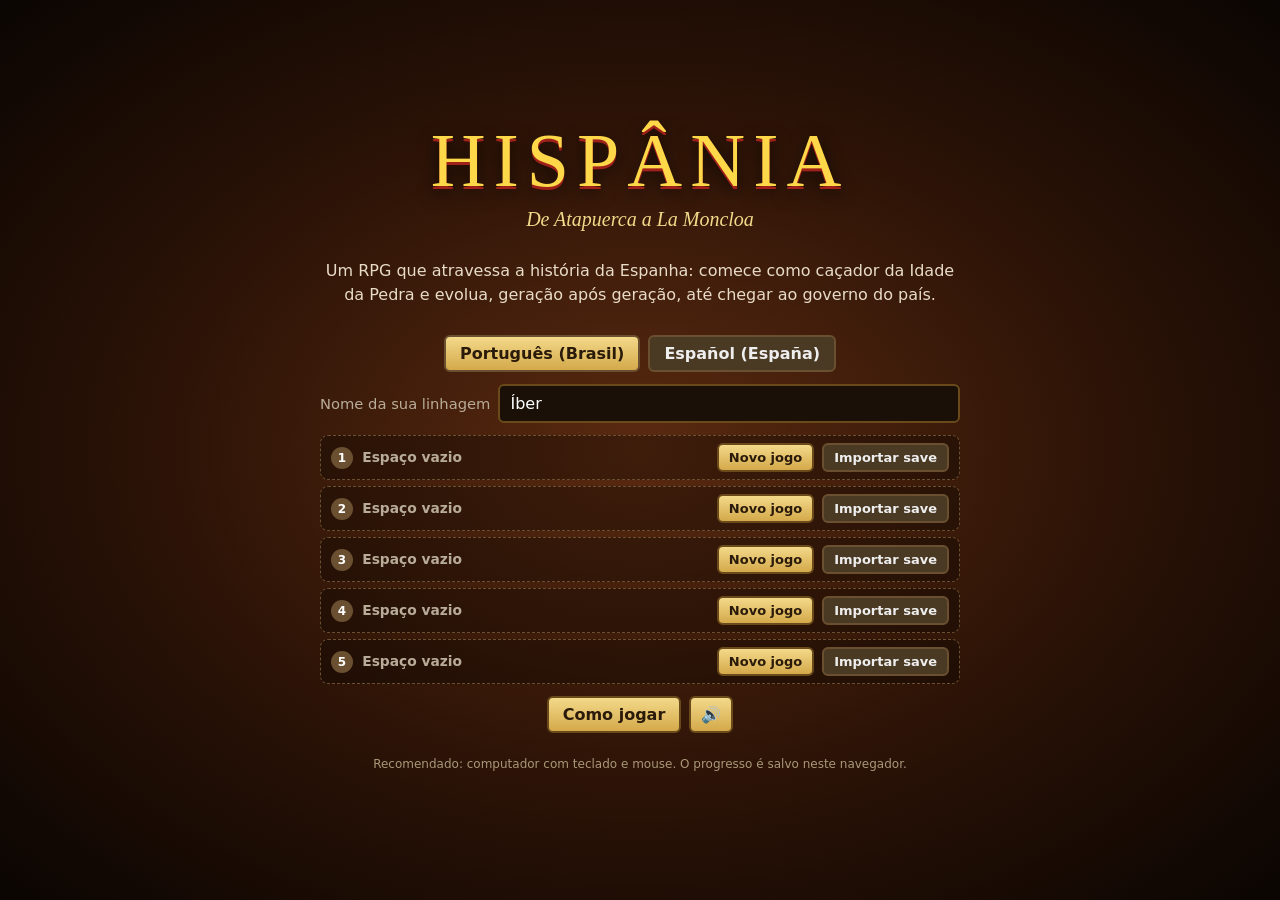
==== index.html @ 34e96d6a "Hispânia: RPG 2D da história da Espanha Jogo em HTML, CSS e JavaScript puro, pronto para o GitHub Pa" ====
<!doctype html>
<html lang="pt-BR">
<head>
  <meta charset="utf-8">
  <meta name="viewport" content="width=device-width, initial-scale=1">
  <title>Hispânia — De Atapuerca a La Moncloa</title>
  <meta name="description" content="RPG 2D que conta a história da Espanha, da pré-história até hoje.">
  <link rel="stylesheet" href="css/style.css">
</head>
<body>
  <canvas id="game"></canvas>

  <div id="hud" class="hidden">
    <div class="panel stats">
      <div class="hname"><b id="h-name"></b> · <span id="h-class"></span></div>
      <div class="bar hp"><div id="h-hp"></div><span id="h-hpt"></span></div>
      <div class="bar xp"><div id="h-xp"></div><span id="h-xpt"></span></div>
      <div class="hrow"><span id="h-gold"></span><span id="h-pot"></span></div>
      <div class="hrow"><span id="h-ammo"></span></div>
    </div>
    <div class="panel tracker" id="tracker"></div>
    <div class="chapter" id="h-chapter"></div>
    <div class="keys" id="keysbar"></div>
  </div>

  <div id="toasts"></div>

  <div id="dialog" class="hidden">
    <div class="who"></div>
    <div class="text"></div>
    <div class="opts"></div>
    <div class="hint"></div>
  </div>

  <div id="modal" class="hidden"><div class="box"></div></div>

  <div id="title" class="hidden"></div>

  <script src="js/util.js"></script>
  <script src="js/i18n.js"></script>
  <script src="js/data/base.js"></script>
  <script src="js/data/chapters1.js"></script>
  <script src="js/data/chapters2.js"></script>
  <script src="js/data/chapters3.js"></script>
  <script src="js/data/es_base.js"></script>
  <script src="js/data/es1.js"></script>
  <script src="js/data/es2.js"></script>
  <script src="js/data/es3.js"></script>
  <script src="js/music.js"></script>
  <script src="js/world.js"></script>
  <script src="js/entities.js"></script>
  <script src="js/game.js"></script>
  <script src="js/ui.js"></script>
  <script>applyLanguage(); UI.staticTexts(); UI.title();</script>
</body>
</html>
---- css/style.css ----
* { box-sizing: border-box; }
html, body { margin: 0; height: 100%; overflow: hidden; background: #111; color: #eee; font-family: 'Segoe UI', system-ui, sans-serif; }
canvas#game { display: block; cursor: none; }
.hidden { display: none !important; }
button {
  font: inherit; color: #2a1a0a; background: linear-gradient(#f3d98a, #d4a94a); border: 2px solid #6a4a1a;
  border-radius: 6px; padding: 7px 14px; cursor: pointer; font-weight: 600;
}
button:hover:not(:disabled) { filter: brightness(1.1); }
button:disabled { opacity: 0.45; cursor: not-allowed; }
.dim { color: #b8ac98; font-size: 0.92em; }
.center { text-align: center; }

/* HUD */
#hud { position: fixed; inset: 0; pointer-events: none; }
.panel { position: absolute; background: rgba(20, 14, 8, 0.78); border: 1px solid #6a5030; border-radius: 8px; padding: 8px 10px; font-size: 13px; }
.stats { top: 10px; left: 10px; width: 270px; }
.hname { margin-bottom: 6px; color: #f3d98a; }
.bar { position: relative; height: 16px; background: #2a1a10; border-radius: 4px; overflow: hidden; margin-bottom: 4px; }
.bar div { height: 100%; transition: width 0.15s; }
.bar.hp div { background: linear-gradient(#e44, #a11); }
.bar.xp { height: 10px; }
.bar.xp div { background: linear-gradient(#6cf, #27a); }
.bar span { position: absolute; inset: 0; text-align: center; font-size: 11px; line-height: 16px; text-shadow: 0 0 3px #000; }
.bar.xp span { line-height: 10px; font-size: 9px; }
.hrow { display: flex; gap: 12px; margin-top: 3px; }
.tracker { top: 10px; right: 10px; width: 300px; max-height: 45vh; overflow: hidden; }
.tracker:empty { display: none; }
.tq { margin-bottom: 7px; }
.tq .tt { color: #9ad0ff; font-weight: 700; }
.tq.main .tt { color: #ffd84a; }
.chapter { position: absolute; top: 12px; left: 50%; transform: translateX(-50%); font-family: Georgia, serif; color: #f3d98a; text-shadow: 0 0 4px #000, 0 0 2px #000; font-size: 15px; white-space: nowrap; }
.keys { position: absolute; bottom: 8px; left: 10px; font-size: 11px; color: #ddd; text-shadow: 0 0 3px #000; max-width: calc(100vw - 230px); }

/* Notificações */
#toasts { position: fixed; top: 44px; left: 50%; transform: translateX(-50%); display: flex; flex-direction: column; align-items: center; gap: 5px; pointer-events: none; z-index: 5; }
.toast { background: rgba(20, 14, 8, 0.88); border: 1px solid #6a5030; border-radius: 6px; padding: 6px 14px; font-size: 14px; transition: opacity 0.5s, transform 0.5s; max-width: 80vw; text-align: center; }
.toast.out { opacity: 0; transform: translateY(-8px); }
.toast.main { border-color: #ffd84a; color: #ffd84a; }
.toast.side { border-color: #9ad0ff; color: #9ad0ff; }
.toast.done { border-color: #6c6; color: #bfb; }
.toast.level { border-color: #ffd84a; color: #fff; background: rgba(90, 60, 0, 0.9); font-weight: 700; }
.toast.boss { border-color: #e33; color: #fbb; font-weight: 700; }
.toast.prog { font-size: 12px; padding: 3px 10px; }

/* Diálogo */
#dialog {
  position: fixed; left: 50%; bottom: 24px; transform: translateX(-50%); width: min(760px, calc(100vw - 32px));
  background: rgba(24, 16, 8, 0.95); border: 2px solid #b08a4a; border-radius: 10px; padding: 14px 18px 10px; z-index: 6; cursor: pointer;
  box-shadow: 0 6px 30px rgba(0, 0, 0, 0.6);
}
#dialog .who { font-family: Georgia, serif; color: #ffd84a; font-weight: 700; font-size: 17px; margin-bottom: 6px; }
#dialog.narr .who { color: #c8b8a0; font-style: italic; }
#dialog.hero .who { color: #8fd8ff; }
#dialog .text { font-size: 16px; line-height: 1.5; white-space: pre-line; }
#dialog.narr .text { font-style: italic; color: #e8dcc8; }
#dialog .opts { display: flex; flex-direction: column; gap: 6px; margin-top: 10px; }
#dialog .opts button { text-align: left; }
#dialog .hint { text-align: right; font-size: 11px; color: #a89878; margin-top: 6px; }
#dialog.quiz { cursor: default; }

/* Modais */
#modal { position: fixed; inset: 0; background: rgba(0, 0, 0, 0.62); display: flex; align-items: center; justify-content: center; z-index: 8; padding: 16px; }
#modal .box {
  background: #2a1d10 linear-gradient(#2e2012, #1e140a); border: 2px solid #b08a4a; border-radius: 12px; padding: 18px 22px;
  width: min(720px, 100%); max-height: calc(100vh - 32px); overflow: auto; box-shadow: 0 10px 40px rgba(0, 0, 0, 0.7);
}
#modal h2 { font-family: Georgia, serif; color: #ffd84a; margin: 0 0 6px; }
#modal h3 { font-family: Georgia, serif; color: #f3d98a; margin: 14px 0 6px; }
#modal.narration .box { background: #120c06; border-color: #6a5030; }
.narr-title { font-family: Georgia, serif; color: #ffd84a; font-size: 26px; text-align: center; margin-bottom: 4px; }
.narr-sub { text-align: center; color: #b8ac98; font-style: italic; margin-bottom: 10px; }
.narr-text { font-family: Georgia, serif; font-size: 18px; line-height: 1.65; color: #efe4cf; margin: 16px 0; white-space: pre-line; }
.narr-foot { display: flex; justify-content: space-between; align-items: center; color: #8a7a60; }
.evo { display: flex; align-items: center; justify-content: center; gap: 18px; margin: 12px 0 4px; }
.evo canvas { background: #2a1d10; border: 1px solid #6a5030; border-radius: 8px; }
.evo-arrow { font-size: 34px; color: #ffd84a; }
.evo-names { display: flex; justify-content: center; gap: 80px; color: #f3d98a; font-weight: 700; }
#modal.codex-found .box { background: #e8d8b0; color: #3a2a14; border-color: #8a6a3a; }
#modal.codex-found h2 { color: #6a2a10; }
#modal.codex-found p { font-family: Georgia, serif; font-size: 17px; line-height: 1.6; }
#modal.codex-found .narr-sub { color: #6a5030; }
.shop { display: flex; flex-direction: column; gap: 8px; margin: 12px 0; }
.shop-it { display: flex; justify-content: space-between; align-items: center; gap: 12px; background: rgba(255, 255, 255, 0.05); padding: 8px 10px; border-radius: 6px; }
.jq { background: rgba(255, 255, 255, 0.04); border-left: 3px solid #9ad0ff; padding: 7px 10px; margin: 8px 0; border-radius: 4px; }
.jq.main { border-left-color: #ffd84a; }
.jq .tt { font-weight: 700; margin-bottom: 3px; }
.ok { color: #9c9; }
.cur { color: #fff; font-weight: 600; }
.tabs { display: flex; flex-wrap: wrap; gap: 4px; margin: 8px 0; }
.tab { padding: 3px 9px; background: #4a3a24; color: #eee; border-color: #6a5030; }
.tab.on { background: linear-gradient(#f3d98a, #d4a94a); color: #2a1a0a; }
.codex-list details { background: rgba(255, 255, 255, 0.05); border-radius: 6px; padding: 7px 10px; margin: 6px 0; }
.codex-list summary { cursor: pointer; font-weight: 600; color: #f3d98a; }
.codex-list p { line-height: 1.55; font-family: Georgia, serif; }
.locked { padding: 7px 10px; margin: 6px 0; color: #8a7a60; }
.menu { display: grid; grid-template-columns: 1fr 1fr; gap: 8px; margin: 12px 0; }
.chlist { display: flex; flex-direction: column; gap: 5px; }
.chbtn { text-align: left; background: #4a3a24; color: #eee; border-color: #6a5030; }
.chbtn.on { background: linear-gradient(#f3d98a, #d4a94a); color: #2a1a0a; }
#modal.mapmodal .box { width: auto; max-width: 96vw; text-align: center; }
#bigmap { border: 2px solid #6a5030; image-rendering: pixelated; }
table.keys { border-collapse: collapse; width: 100%; margin: 8px 0; }
table.keys td { padding: 5px 8px; border-bottom: 1px solid #4a3a24; }
table.keys td:first-child { color: #ffd84a; font-weight: 700; white-space: nowrap; }

/* Título */
#title { position: fixed; inset: 0; z-index: 10; display: flex; align-items: center; justify-content: center; padding: 16px;
  background: radial-gradient(ellipse at center, #5a2a10 0%, #2a1206 55%, #0a0502 100%); }
.t-box { width: min(560px, 100%); text-align: center; display: flex; flex-direction: column; gap: 12px; }
.t-logo { font-family: Georgia, serif; font-size: clamp(44px, 10vw, 76px); letter-spacing: 8px; color: #ffd84a;
  text-shadow: 0 3px 0 #a0201a, 0 6px 18px rgba(0, 0, 0, 0.8); }
.t-sub { font-family: Georgia, serif; font-style: italic; color: #f3d98a; font-size: 20px; margin-top: -8px; }
.t-desc { color: #e8dcc8; line-height: 1.5; }
.t-new { display: flex; gap: 8px; }
.t-new input { flex: 1; font: inherit; padding: 8px 10px; border-radius: 6px; border: 2px solid #6a4a1a; background: #1a1008; color: #fff; min-width: 0; }
.t-row { display: flex; gap: 8px; justify-content: center; }
button.big { padding: 12px; font-size: 16px; }
.filebtn { font-weight: 600; color: #eee; background: #4a3a24; border: 2px solid #6a5030; border-radius: 6px; padding: 7px 14px; cursor: pointer; }
.filebtn input { display: none; }
.t-foot { font-size: 12px; color: #a89878; }

@media (max-width: 700px) {
  .stats { width: 210px; font-size: 11px; }
  .tracker { width: 190px; font-size: 11px; top: auto; bottom: 200px; }
  .keys, .chapter { display: none; }
  .menu { grid-template-columns: 1fr; }
}

/* Idioma, música e exclusão de save */
.langsel { display: flex; gap: 8px; justify-content: center; flex-wrap: wrap; }
button.lang { background: #4a3a24; color: #eee; border-color: #6a5030; }
button.lang.on { background: linear-gradient(#f3d98a, #d4a94a); color: #2a1a0a; }
button.danger { background: linear-gradient(#d86a5a, #a8352a); color: #fff; border-color: #6a1a10; }
button.mute { padding: 7px 10px; }
.t-msg { color: #9c9; margin: 0; }

/* Espaços de save */
.slots { display: flex; flex-direction: column; gap: 6px; text-align: left; }
.slot { display: flex; align-items: center; gap: 8px; background: rgba(0, 0, 0, 0.3); border: 1px solid #6a5030; border-radius: 8px; padding: 7px 10px; }
.slot.empty { border-style: dashed; }
.slot-info { flex: 1; min-width: 0; font-size: 13px; }
.slot-name { font-weight: 700; color: #f3d98a; font-size: 15px; }
.slot-n { display: inline-block; width: 22px; height: 22px; line-height: 22px; text-align: center; border-radius: 50%; background: #6a5030; color: #fff; font-size: 12px; margin-right: 4px; }
.slot button, .slot .filebtn { padding: 5px 10px; font-size: 13px; white-space: nowrap; }
.t-new { align-items: center; }
.t-new label { white-space: nowrap; }
.t-box { width: min(640px, 100%); max-height: calc(100vh - 32px); overflow: auto; }
@media (max-width: 560px) { .slot { flex-wrap: wrap; } .slot-info { flex-basis: 100%; } }
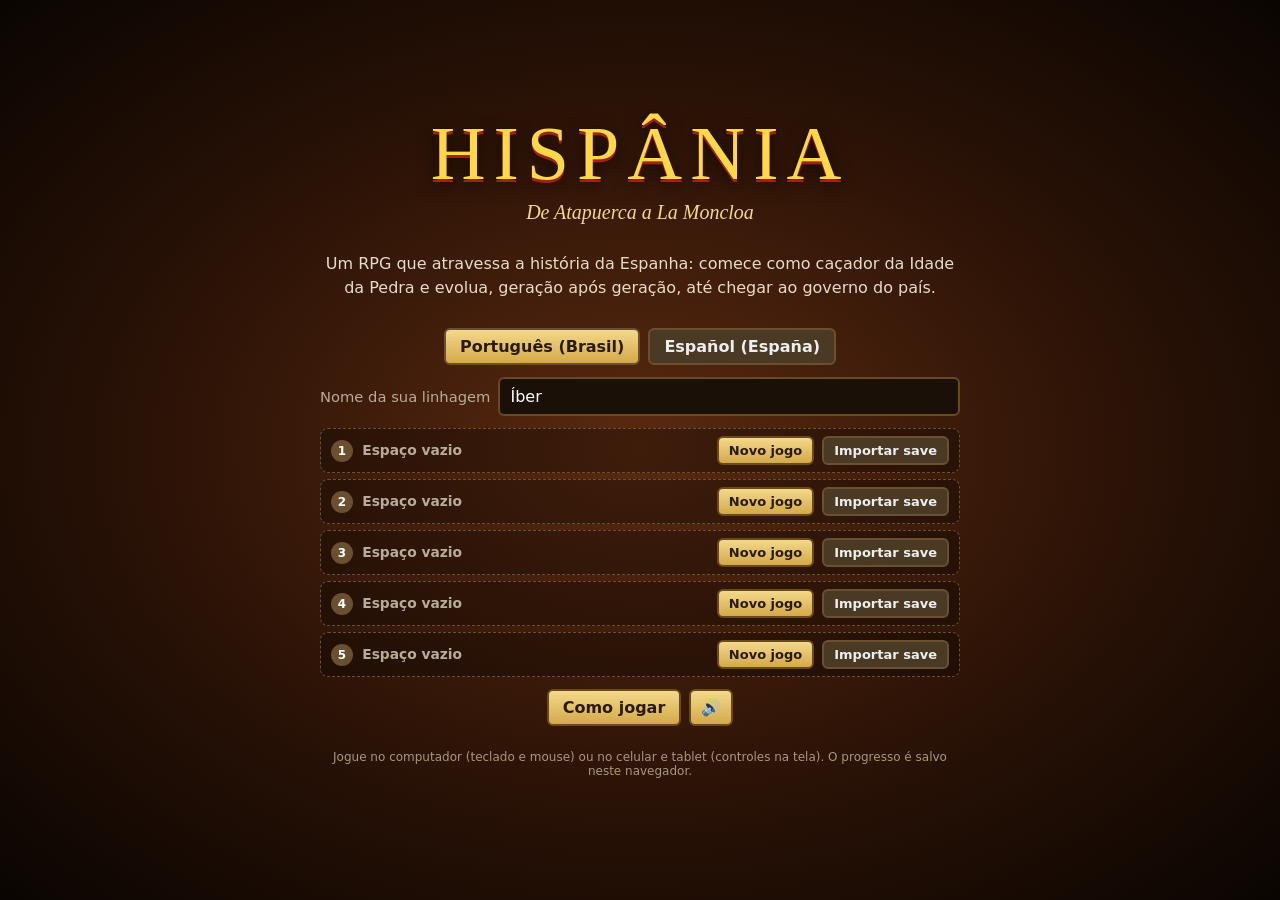
==== commit 609146f3: "Controles de toque para celular e botão de menu - Direcional em pixel-art à esquerda (desliza entre " ====
--- a/index.html
+++ b/index.html
@@ -2,7 +2,7 @@
 <html lang="pt-BR">
 <head>
   <meta charset="utf-8">
-  <meta name="viewport" content="width=device-width, initial-scale=1">
+  <meta name="viewport" content="width=device-width, initial-scale=1, maximum-scale=1, user-scalable=no, viewport-fit=cover">
   <title>Hispânia — De Atapuerca a La Moncloa</title>
   <meta name="description" content="RPG 2D que conta a história da Espanha, da pré-história até hoje.">
   <link rel="stylesheet" href="css/style.css">
@@ -11,6 +11,7 @@
   <canvas id="game"></canvas>
 
   <div id="hud" class="hidden">
+    <div class="hud-left">
     <div class="panel stats">
       <div class="hname"><b id="h-name"></b> · <span id="h-class"></span></div>
       <div class="bar hp"><div id="h-hp"></div><span id="h-hpt"></span></div>
@@ -18,10 +19,15 @@
       <div class="hrow"><span id="h-gold"></span><span id="h-pot"></span></div>
       <div class="hrow"><span id="h-ammo"></span></div>
     </div>
+    <button id="menu-btn" class="hud-btn"></button>
+    </div>
     <div class="panel tracker" id="tracker"></div>
     <div class="chapter" id="h-chapter"></div>
     <div class="keys" id="keysbar"></div>
+    <div id="touch" class="hidden"></div>
   </div>
+
+  <div id="rotate-hint"></div>
 
   <div id="toasts"></div>
 
@@ -51,6 +57,7 @@
   <script src="js/entities.js"></script>
   <script src="js/game.js"></script>
   <script src="js/ui.js"></script>
-  <script>applyLanguage(); UI.staticTexts(); UI.title();</script>
+  <script src="js/touch.js"></script>
+  <script>applyLanguage(); Touch.init(); UI.staticTexts(); UI.title();</script>
 </body>
 </html>
--- a/css/style.css
+++ b/css/style.css
@@ -30,7 +30,7 @@
 .tq .tt { color: #9ad0ff; font-weight: 700; }
 .tq.main .tt { color: #ffd84a; }
 .chapter { position: absolute; top: 12px; left: 50%; transform: translateX(-50%); font-family: Georgia, serif; color: #f3d98a; text-shadow: 0 0 4px #000, 0 0 2px #000; font-size: 15px; white-space: nowrap; }
-.keys { position: absolute; bottom: 8px; left: 10px; font-size: 11px; color: #ddd; text-shadow: 0 0 3px #000; max-width: calc(100vw - 230px); }
+#keysbar { position: absolute; bottom: 8px; left: 10px; font-size: 11px; color: #ddd; text-shadow: 0 0 3px #000; max-width: calc(100vw - 230px); }
 
 /* Notificações */
 #toasts { position: fixed; top: 44px; left: 50%; transform: translateX(-50%); display: flex; flex-direction: column; align-items: center; gap: 5px; pointer-events: none; z-index: 5; }
@@ -123,7 +123,7 @@
 @media (max-width: 700px) {
   .stats { width: 210px; font-size: 11px; }
   .tracker { width: 190px; font-size: 11px; top: auto; bottom: 200px; }
-  .keys, .chapter { display: none; }
+  #keysbar, .chapter { display: none; }
   .menu { grid-template-columns: 1fr; }
 }
 
@@ -147,3 +147,60 @@
 .t-new label { white-space: nowrap; }
 .t-box { width: min(640px, 100%); max-height: calc(100vh - 32px); overflow: auto; }
 @media (max-width: 560px) { .slot { flex-wrap: wrap; } .slot-info { flex-basis: 100%; } }
+
+/* Coluna esquerda do HUD: painel de status + botão de menu logo abaixo */
+.hud-left { position: absolute; top: 10px; left: 10px; display: flex; flex-direction: column; align-items: flex-start; gap: 6px; }
+.hud-left .panel { position: static; }
+.hud-btn { pointer-events: auto; padding: 5px 14px; font-size: 13px; }
+
+/* Controles de toque (celular e tablet) */
+canvas#game { touch-action: none; }
+body { -webkit-user-select: none; user-select: none; -webkit-touch-callout: none; -webkit-tap-highlight-color: transparent; }
+input { -webkit-user-select: text; user-select: text; }
+#touch { position: fixed; inset: 0; pointer-events: none; z-index: 4; }
+#dpad {
+  position: absolute; left: calc(14px + env(safe-area-inset-left)); bottom: calc(14px + env(safe-area-inset-bottom));
+  width: 168px; height: 168px; display: grid; grid-template-columns: repeat(3, 1fr); grid-template-rows: repeat(3, 1fr);
+  pointer-events: auto; touch-action: none;
+}
+#dpad .arw { display: flex; align-items: center; justify-content: center; opacity: 0.88; transition: transform 0.06s; }
+#dpad .arw svg { width: 100%; height: 100%; filter: drop-shadow(0 2px 0 rgba(0, 0, 0, 0.35)); }
+#dpad .up { grid-area: 1 / 2; }
+#dpad .left { grid-area: 2 / 1; }
+#dpad .right { grid-area: 2 / 3; }
+#dpad .down { grid-area: 3 / 2; }
+#dpad .left svg { transform: rotate(-90deg); }
+#dpad .right svg { transform: rotate(90deg); }
+#dpad .down svg { transform: rotate(180deg); }
+#dpad .arw.on { opacity: 1; transform: scale(0.9); filter: brightness(1.25); }
+#actions { position: absolute; right: calc(14px + env(safe-area-inset-right)); bottom: calc(14px + env(safe-area-inset-bottom)); width: 190px; height: 190px; pointer-events: none; }
+.act {
+  position: absolute; pointer-events: auto; touch-action: none; width: 56px; height: 56px; border-radius: 50%; padding: 0;
+  font-size: 22px; line-height: 1; display: flex; flex-direction: column; align-items: center; justify-content: center;
+  background: rgba(30, 22, 12, 0.75); color: #fff; border: 2px solid #b08a4a; transition: transform 0.06s;
+}
+.act small { font-size: 9px; margin-top: 2px; color: #f3d98a; font-weight: 600; white-space: nowrap; }
+.act.big { width: 86px; height: 86px; font-size: 32px; right: 0; bottom: 0; background: rgba(150, 36, 26, 0.85); border-color: #f3d98a; }
+.act[data-act="use"] { right: 125px; bottom: 15px; }
+.act[data-act="dash"] { right: 110px; bottom: 70px; }
+.act[data-act="potion"] { right: 70px; bottom: 110px; }
+.act[data-act="reload"] { right: 15px; bottom: 125px; }
+.act.on { transform: scale(0.9); filter: brightness(1.3); }
+.act.ready { border-color: #ffd84a; box-shadow: 0 0 12px #ffd84a; animation: pulse 1s infinite alternate; }
+@keyframes pulse { from { box-shadow: 0 0 4px #ffd84a; } to { box-shadow: 0 0 16px #ffd84a; } }
+
+/* Layout do HUD quando os controles de toque estão ligados */
+body.touch #keysbar, body.touch .chapter { display: none; }
+body.touch .stats { width: 200px; font-size: 11px; }
+body.touch .tracker { top: 104px; bottom: auto; right: 10px; width: 210px; font-size: 11px; max-height: 26vh; }
+body.touch #dialog { bottom: 10px; }
+#rotate-hint {
+  display: none; position: fixed; top: 8px; left: 50%; transform: translateX(-50%); z-index: 9; pointer-events: none;
+  background: rgba(20, 14, 8, 0.92); border: 1px solid #b08a4a; border-radius: 6px; padding: 6px 12px; font-size: 13px; text-align: center;
+}
+@media (orientation: portrait) { body.touch #rotate-hint { display: block; } }
+@media (max-height: 430px) {
+  #dpad { width: 138px; height: 138px; }
+  #actions { transform: scale(0.82); transform-origin: bottom right; }
+  body.touch .tracker { max-height: 20vh; }
+}
